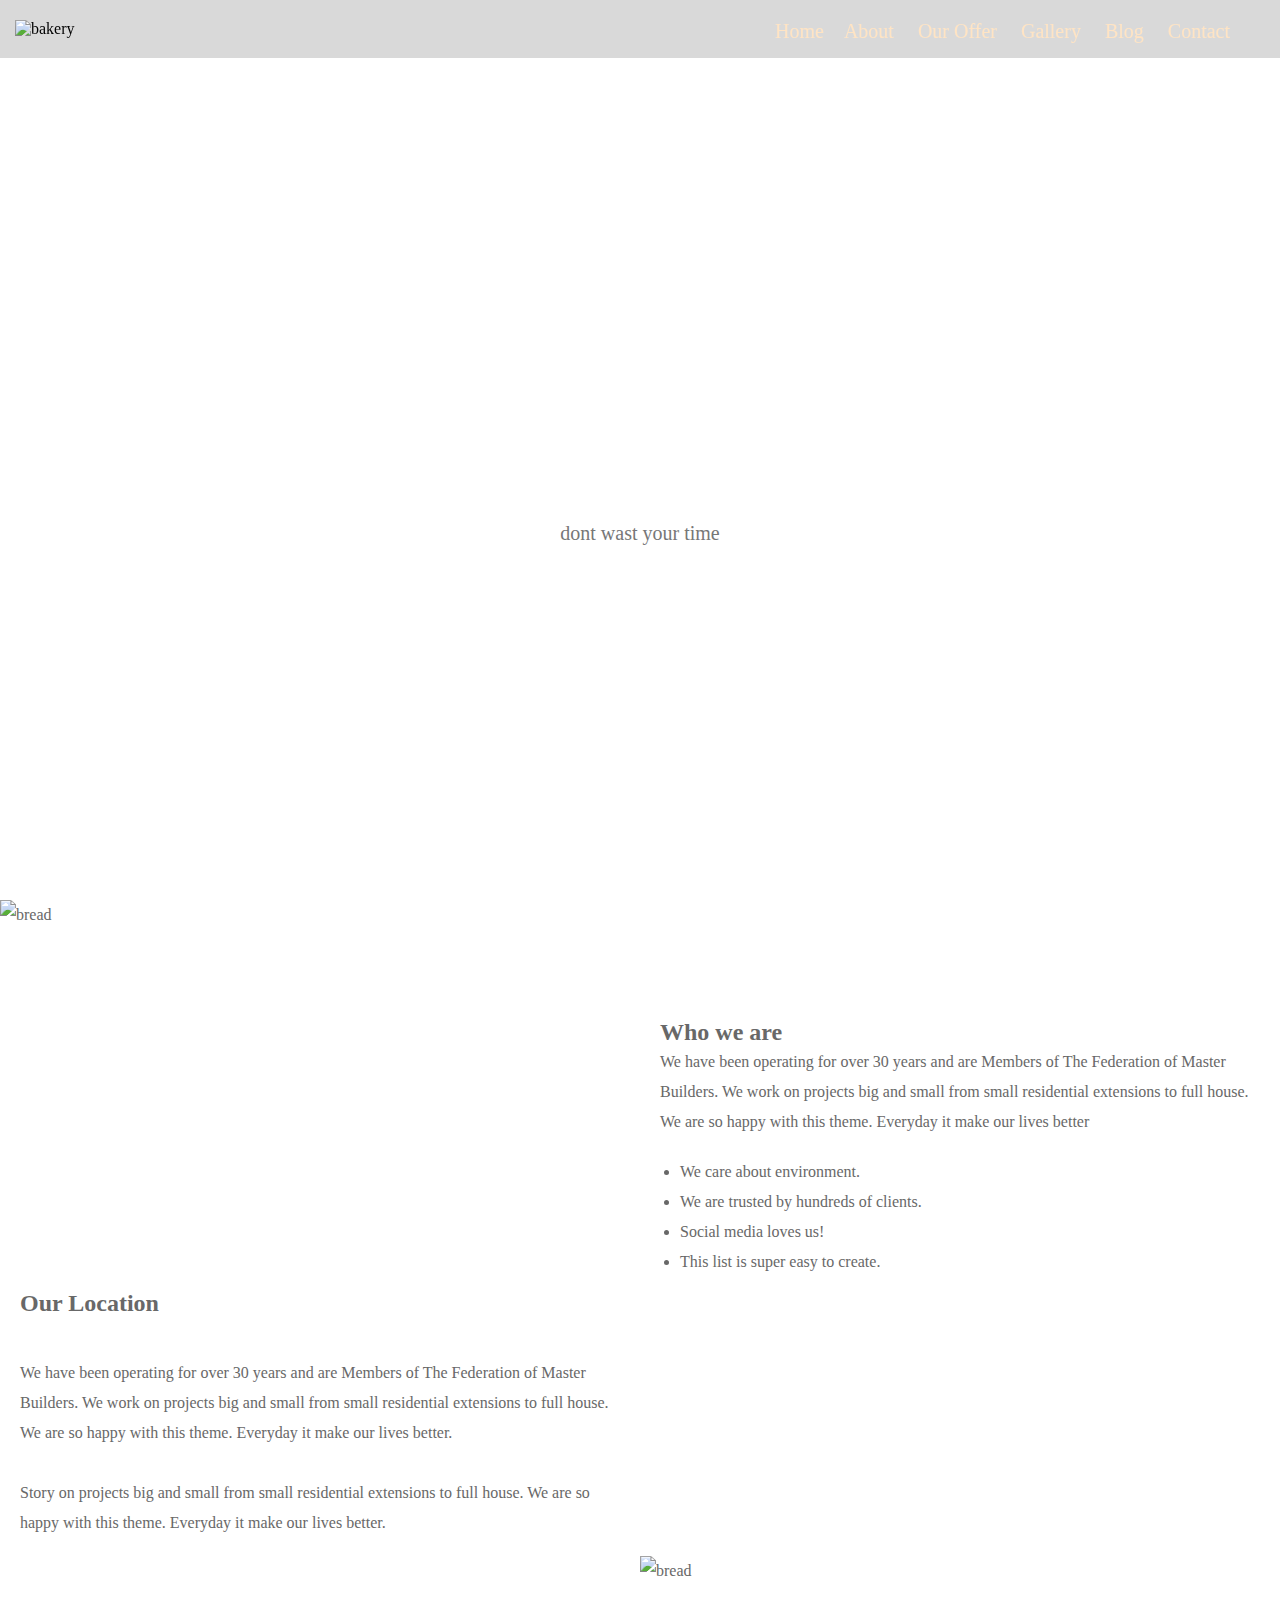
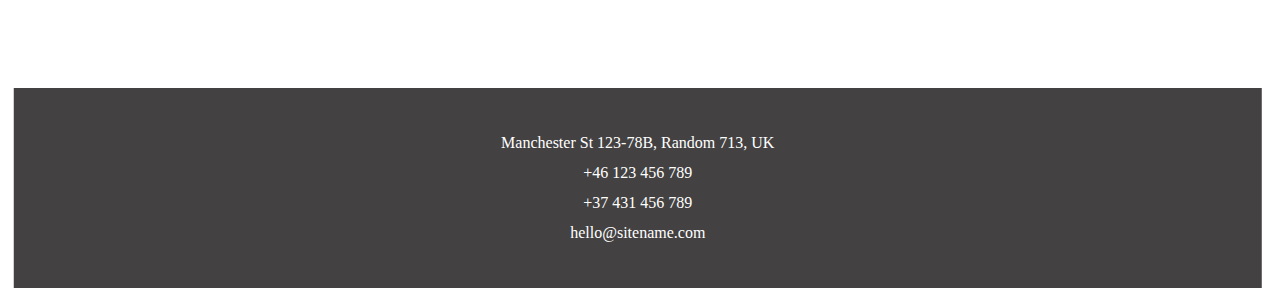
==== index.html @ 948daef3 "Add files via upload" ====
<!DOCTYPE html>
<html>
<head>
    <meta charset="UTF-8" />
    <link rel="stylesheet" href="style.css">
    <title>title</title>
</head>

<body>
<header>
<nav>
<div class="left-part">
    <img src="bakery-color.png" alt="bakery">
</div>

<div class="right-part">
    <ul class="list">
        <li><a href="">Home</a></1i>
        <li><a href="">About</a></li>
        <li><a href="">Our Offer</a></li>
        <li><a href="">Gallery</a></li>
        <li><a href="">Blog</a></li>
        <li><a href="">Contact</a></li>
        </ul>  
</div>


</nav>
<div class="text">
<p>welcome to </p>
<h1>family bekary</h1><p>We are the biggest best equipped and most advanced<br> and most advanced bakery in the geater los angled area<br><ins> dont wast your time</ins></p>
<button class="lern" href="https://www.google.com/">lern more</button>
<button class="contact">contact us</button></div>





</div>
</header>
<div class="whoWeAre">



 <div class="part image">
 <img src="alexandru-stavrica-170390-800x760.jpg" alt="bread">

 </div>
<div class ="part txt">
    <h2>Who we are </h2>
        <p class="para">We have been operating for over 30 years and are Members of The Federation of Master Builders.
        We work on projects big and small from small residential extensions to full house.
        We are so happy with this theme. Everyday it make our lives better </p>
        <div>
            <ul class="icon">
            
            <li>
            <span>We care about environment. </span>
            </li>
            <li>
            <span>We are trusted by hundreds of clients. </span>
            </li>
            
            <li>
            <span>Social media loves us! </span>
            </li>
            
            
            <li>

            <span>This list is super easy to create. </span>
            
        </li>
            </ul>
        </div></div>
</div>
</div>
<div class="ppart iimage">
    <img src="bbbbbbbbbbbbbbbbbbbbbbbbbbbbbbbbbbbbbbbbbbbbbbbbbbbbbbbbbbbbbbbbbbbbbbbbbbbbbbbbbbbbbbbbbbbbb.jpeg" alt="bread">
   
    </div>
   <div class ="ppart ttxt">
       <h2 style="line-height: 110px;">Our Location
    </h2>
           <p class="para2">We have been operating for over 30 years and are Members of The Federation of Master Builders.
            We work on projects big and small from small residential extensions to full house. 
           We are so happy with this theme. Everyday it make our lives better.<br><br>
           Story on projects big and small from small residential extensions to full house.
           We are so happy with this theme. Everyday it make our lives better.
            </p>
           <div>
<div class="clr">
<div class="footer">

    <p>Manchester St 123-78B, Random 713, UK</p>
    <p>+46 123 456 789</p>
    <p>+37 431 456 789</p>
    <p>hello@sitename.com</p>
  
  </div>
</div>

</body>
</html>
---- style.css ----
*{
    box-sizing: border-box;
    padding: 0;
    margin: 0;
    ins{color:#777;
    text-decoration:none;
}
}
nav{
background-color:rgba(0, 0, 0, .15);
position: fixed;
top: 0px;
left: 0px;
right: 0px;
z-index:1111111;
padding: 10px 15px 15px;
}
header{
    background-image: url('drew-coffman-1872.jpg');
    height: 100vh;
    background-position: center;
    background-size: cover;
}
.list{
    list-style: none;

}
.left-part{
    float: left;
    padding-top: 10px;
    width: 60%;
}
.right-part{
   float: right;
   width: 40%;
   padding-top: 10px;
}
.list li{
    display: inline-block;
    padding: 0 10px ;
}
.list li a{
    text-decoration: none;
    font-size: 20px;
    color: bisque;
}
.list li a:hover{
    color: rgba(55, 123, 232, 0.538);
    cursor:pointer;
}
header .text{
    color:white;
    margin: auto;
    transform: translateY(200%);
    text-align: center;
    font-size: 20px;
}
button{
    padding: 15px;
    background-color: transparent;
    color: white;
    border: 2px solid #fff;
    margin-top: 15px ;
    
}
button:hover{
    cursor:pointer;
    background-color: #fff;
    color: black;
}
.part{
    float: left;
    width: 50%;
    color: #686868;
    line-height: 30px;
}
.txt{
    transform: translateY(45%);
    padding-right: 20px;
    padding-left: 20px;
    
    }
    .image{
        padding-left: 0.0009%;
        margin-top: 0.0009%;
        
        
    }
    .para{
        margin-bottom: 20px;
    }
    .image img{
        width: 100%;
    }
    .icon{
        padding-left: 20px;
    }
    .clr{
        clear: both;
    }
    
    .ppart{
        float: right;
        width: 50%;
        color: #686868;
        line-height: 30px;
    }
    .ttxt{
        transform: translateY(45%);
        padding-right: 20px;
        padding-left: 20px;
        margin-top: -200px;
        
        }
        .iimage{
            padding-right: 0.09%;
            margin-top: 30.9%;
        
            
            
        }
        .para2{
            margin-bottom: 20px;
        }
        .iimage img{
            width: 100%;
        }
        .footer{
            background-color:#434141;
            padding-top: 40px;
            text-align: center;
            margin-top: 150px;
            color: white;
            width: 208%;
            padding-bottom: 40px;
            transform: translateX(-0.5%);
           
        }
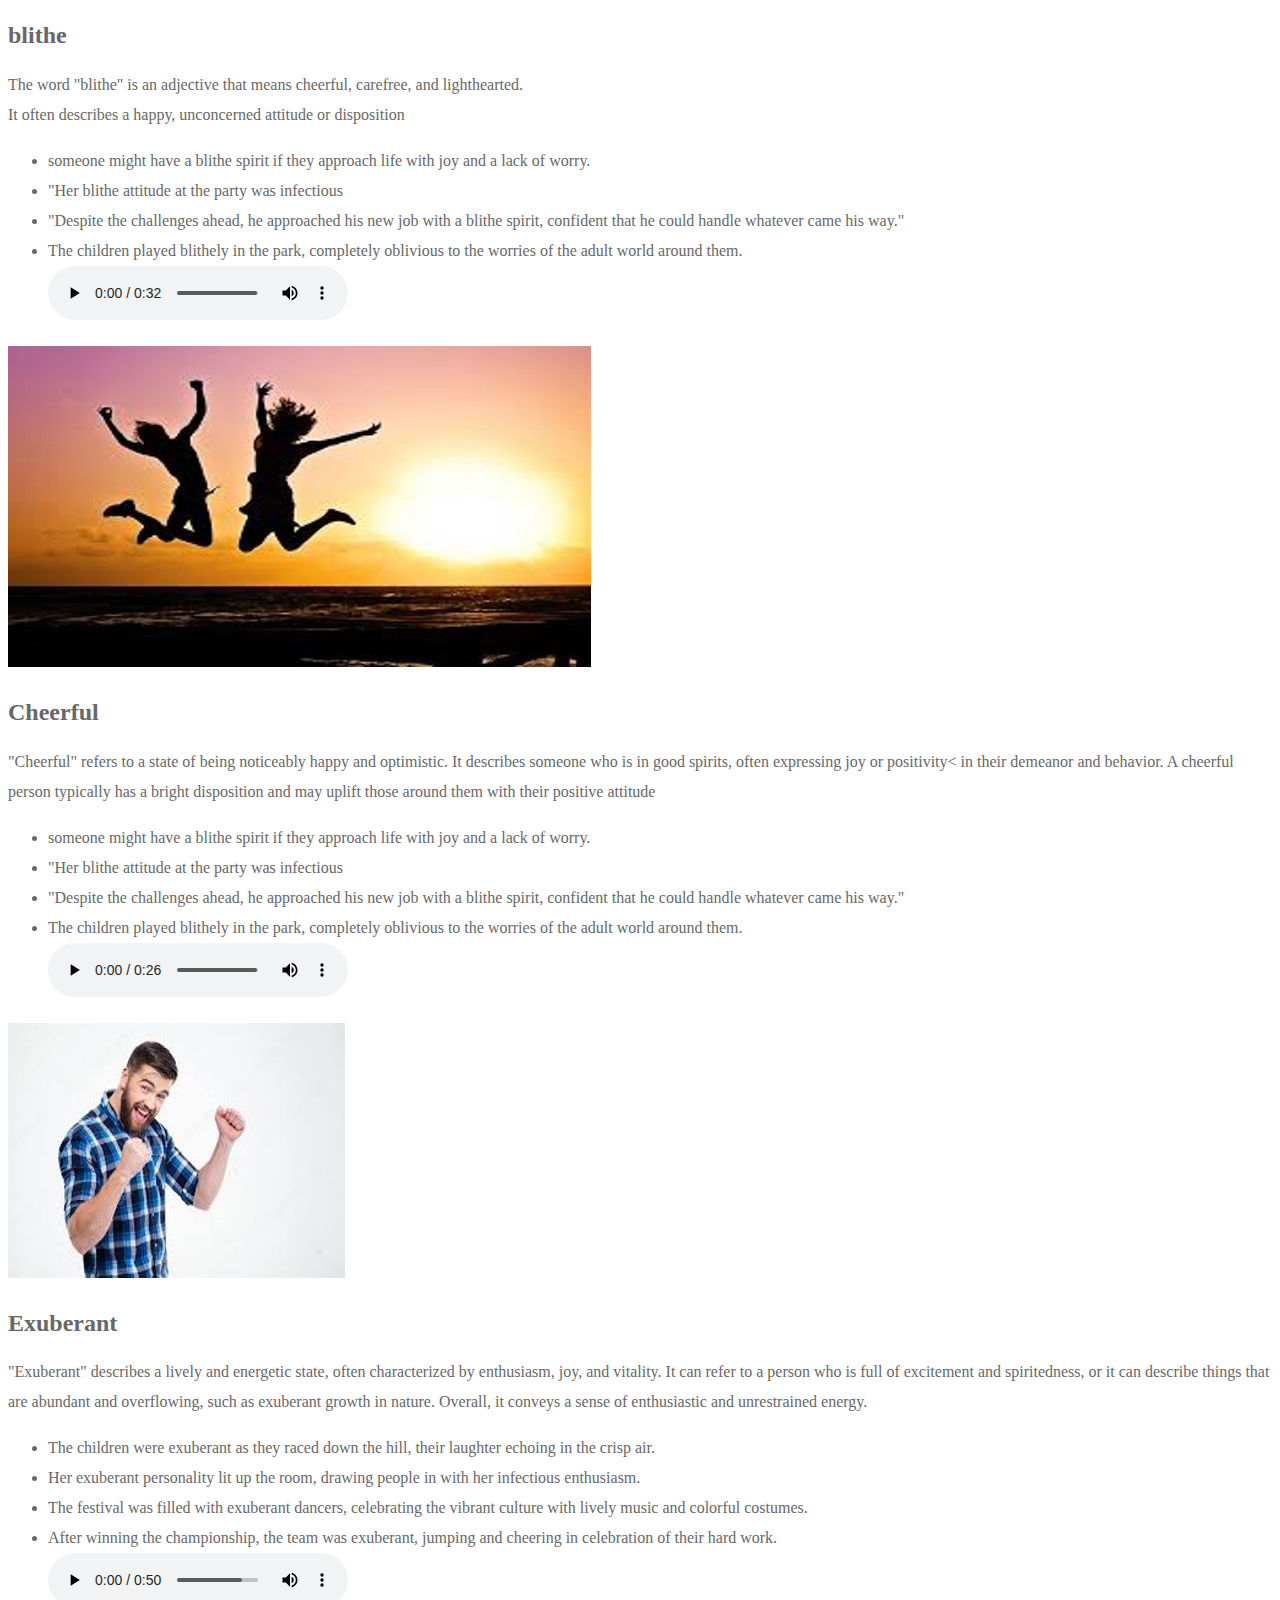
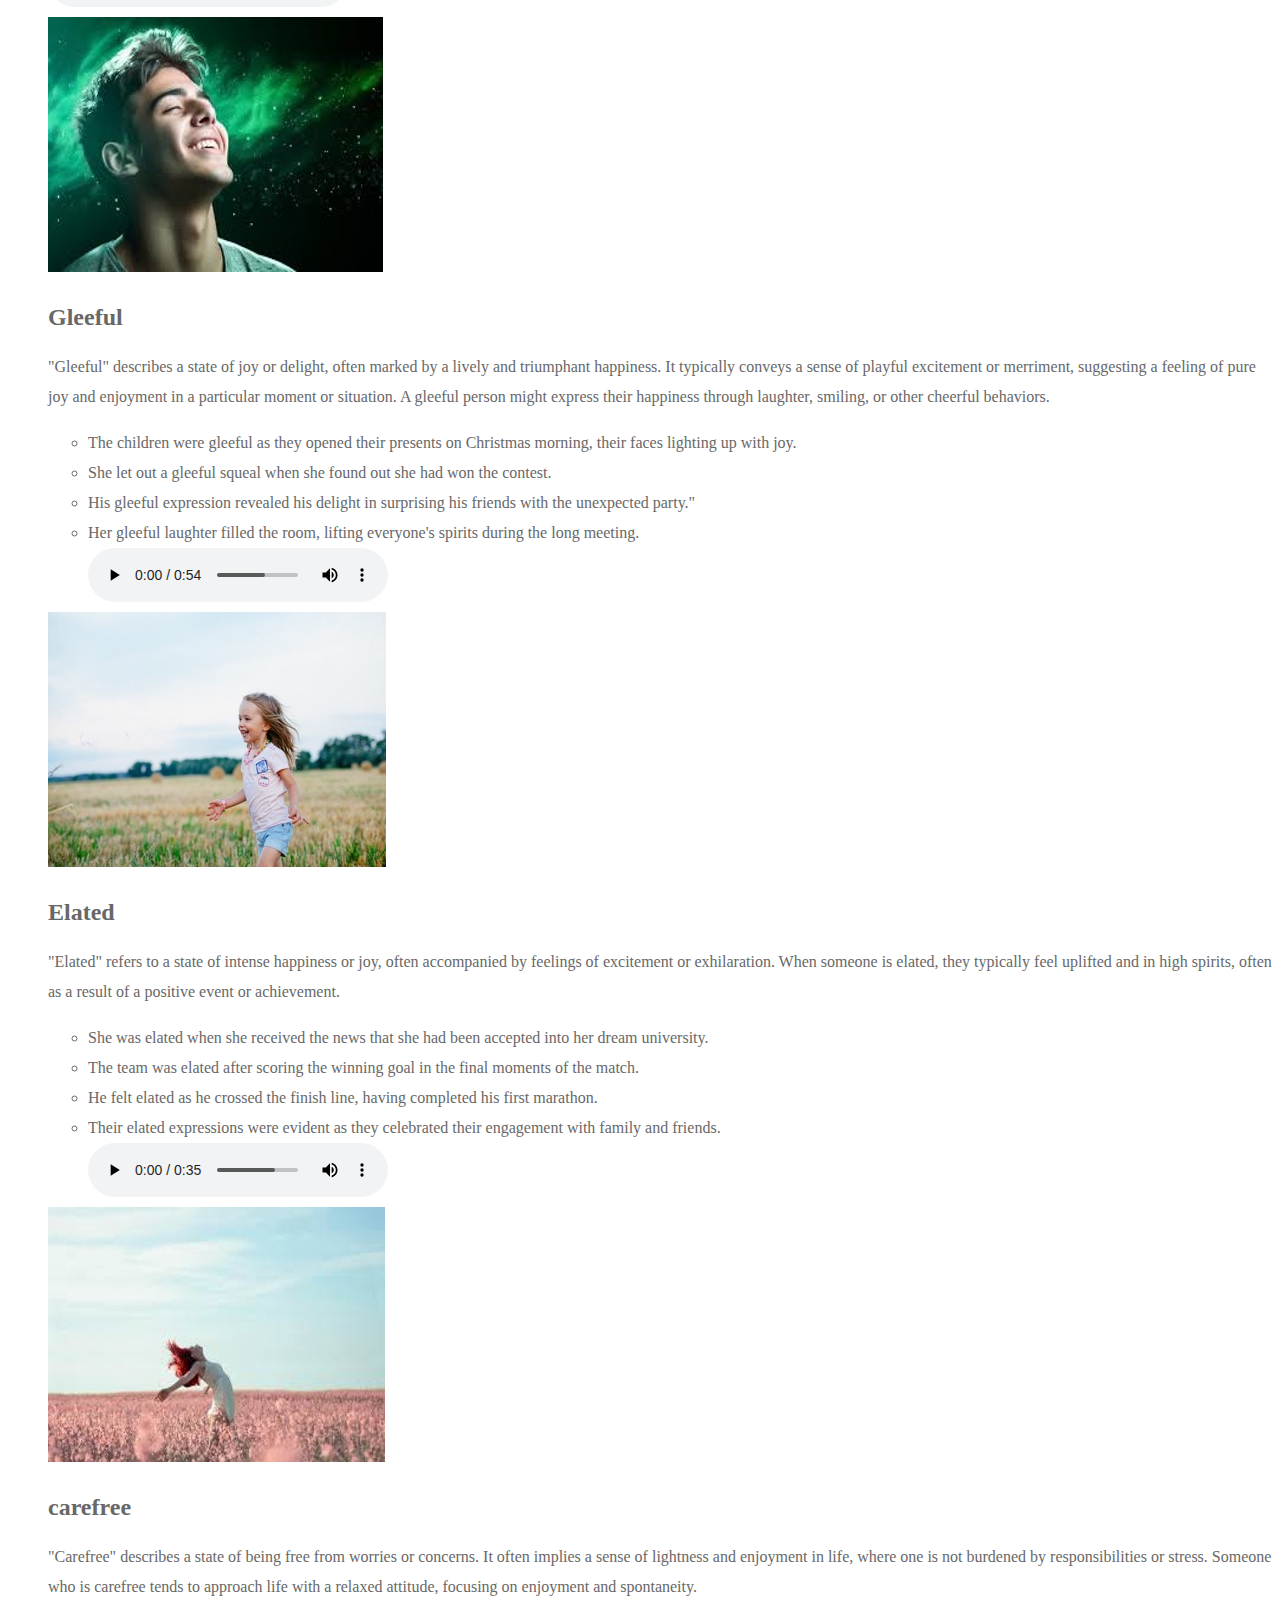
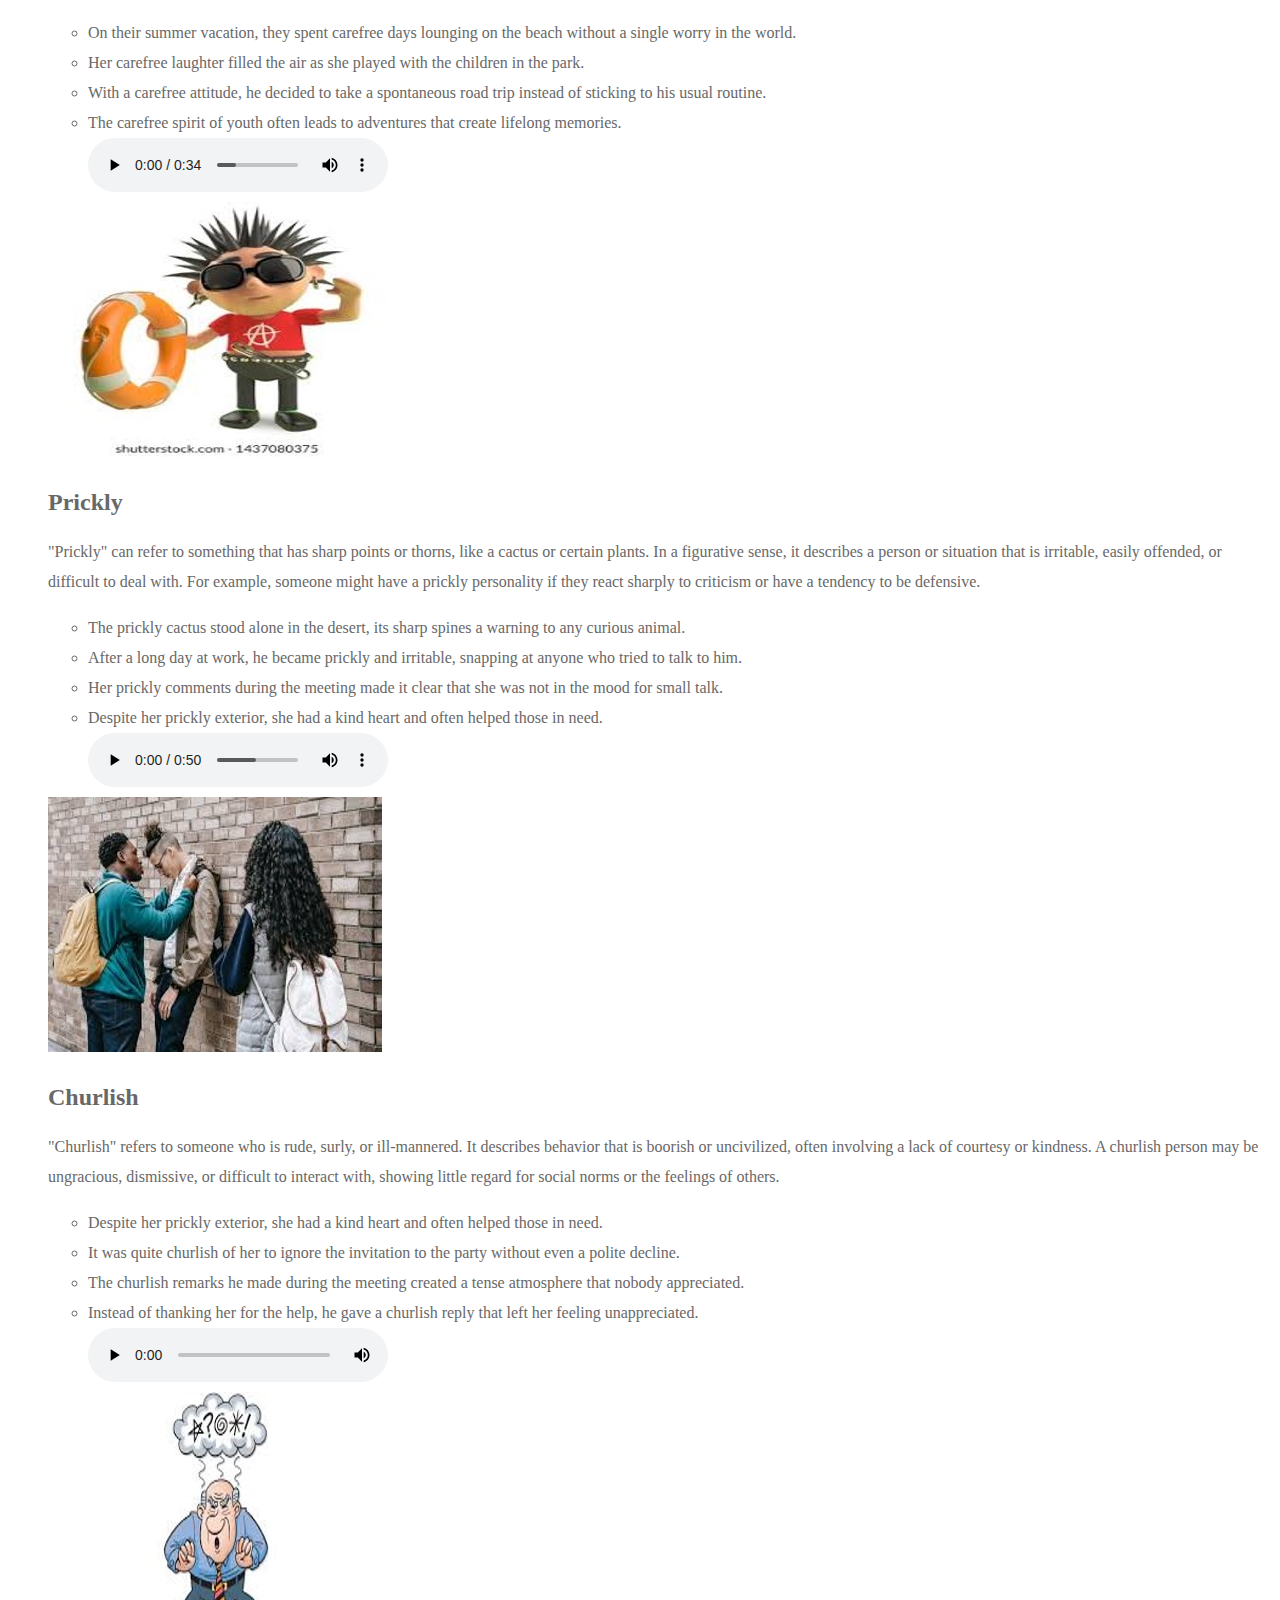
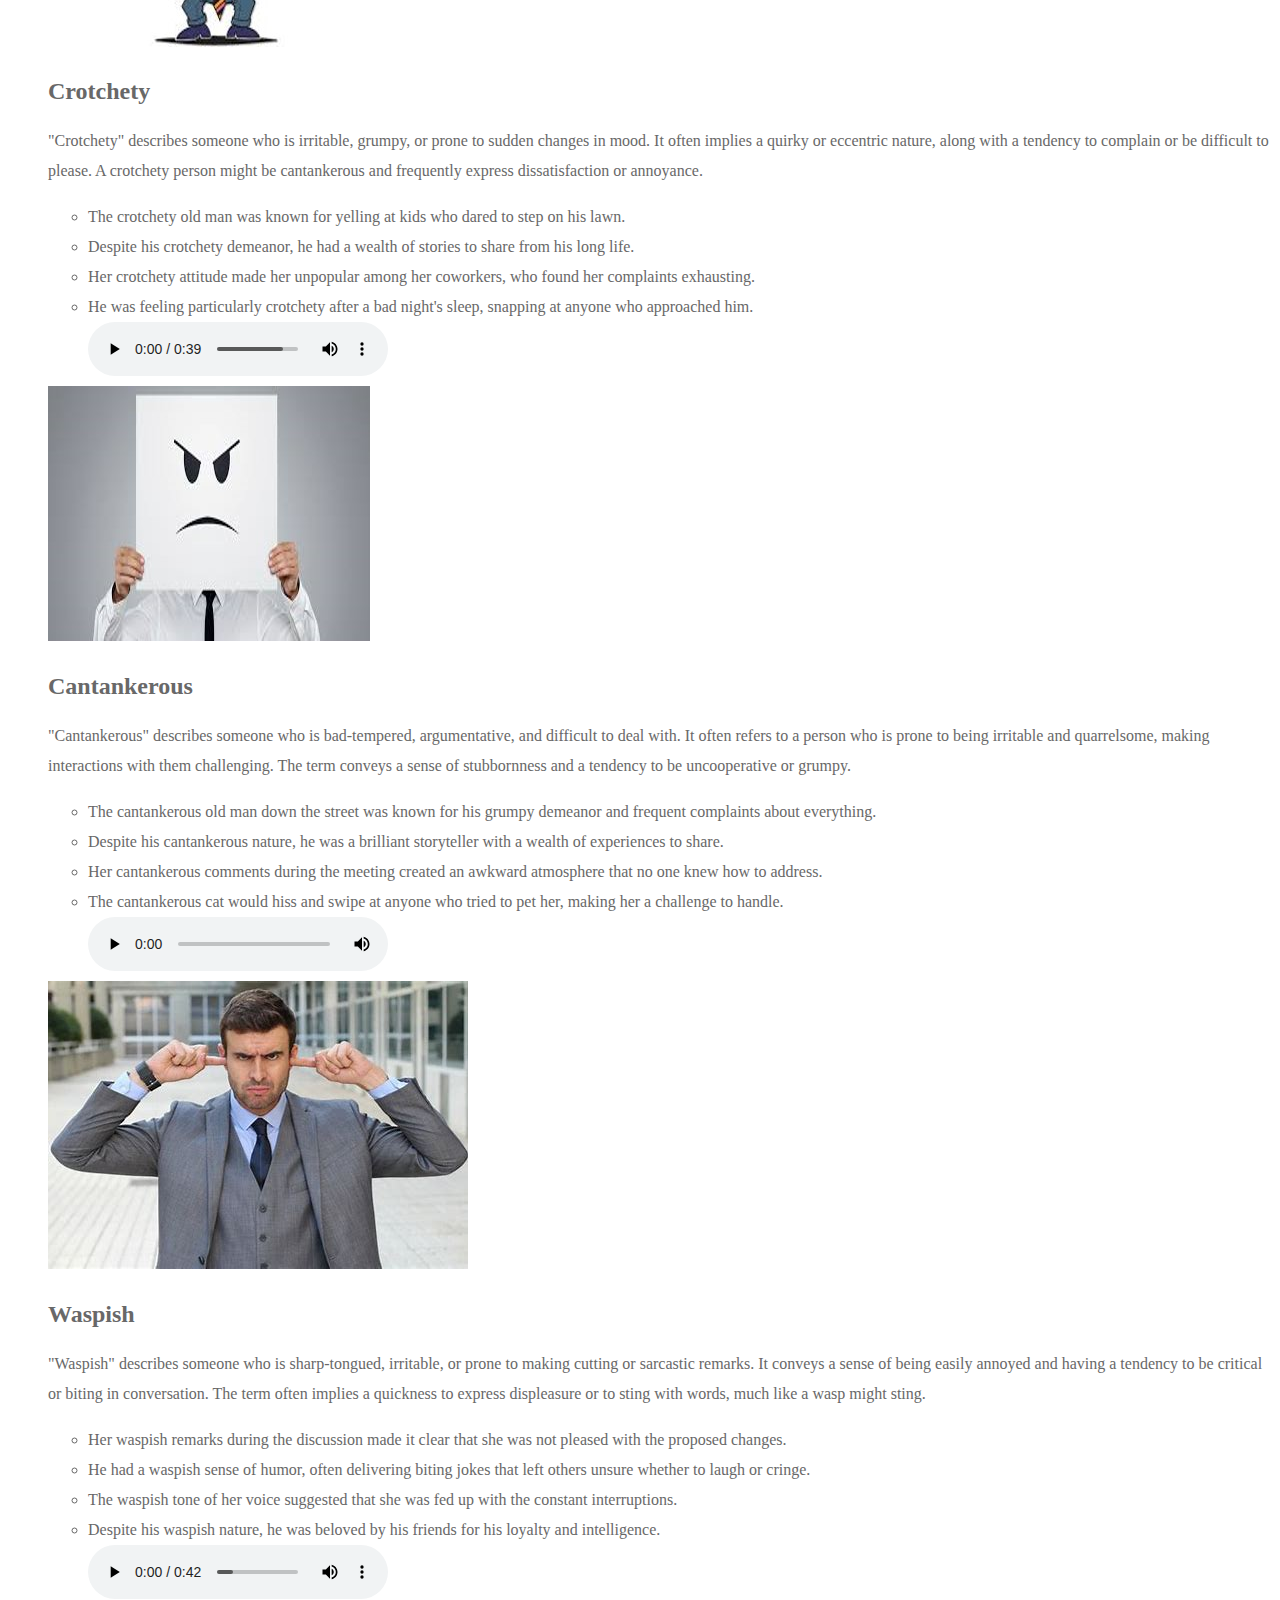
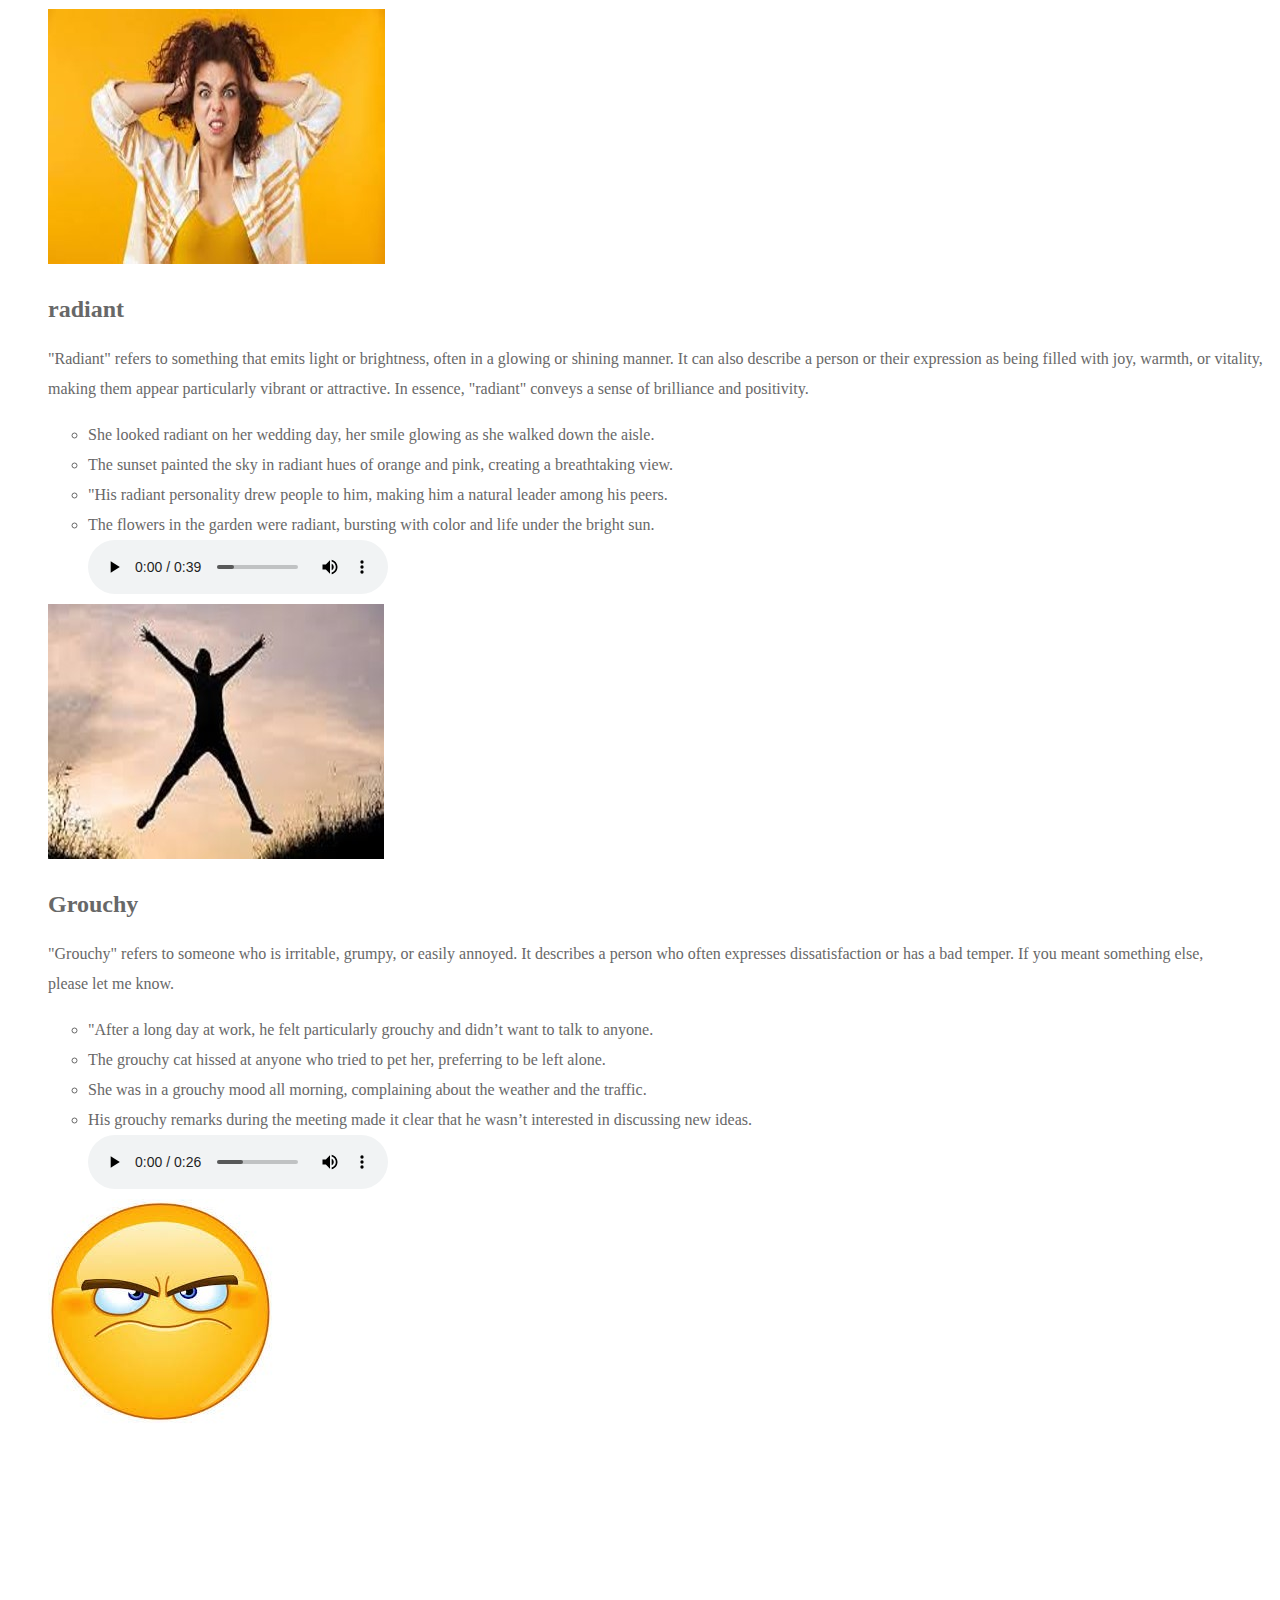
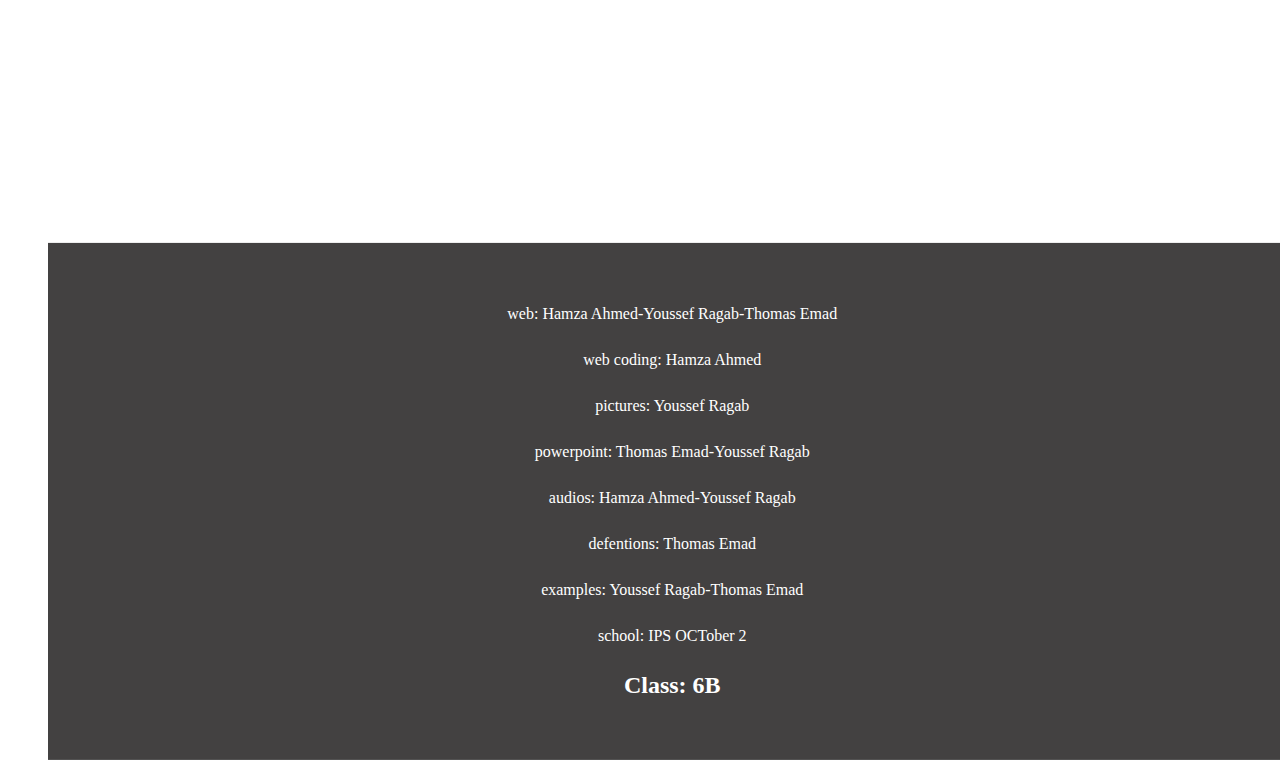
==== commit b1d85af4: "Update and rename project.html to index.html" ====
--- a/index.html
+++ b/index.html
@@ -1,104 +1,446 @@
 <!DOCTYPE html>
-<html>
+<html lang="en">
 <head>
-    <meta charset="UTF-8" />
-    <link rel="stylesheet" href="style.css">
-    <title>title</title>
+    <meta charset="UTF-8">
+    <link rel="stylesheet" href="project.css">
+    <meta name="viewport" content="width=device-width, initial-scale=1.0">
+    <title>Document</title>
 </head>
+<body>
+    
+    
+   
+    <div style ="color: #686868;
+    line-height: 30px;text-shadow: #434141;">
+        <h2>blithe</h2>
+            <p class="para">The word "blithe" is an adjective that means cheerful, carefree, and lighthearted. <br>It often describes a happy, unconcerned attitude or disposition </p>
+            <div>
+                <ul class="icon">
+                
+                <li>
+                <span> someone might have a blithe spirit if they approach life with joy and a lack of worry. </span>
+                </li>
+                <li>
+                <span>"Her blithe attitude at the party was infectious </span>
+                </li>
+                
+                <li>
+                <span>"Despite the challenges ahead, he approached his new job with a blithe spirit, confident that he could handle whatever came his way."</span>
+                </li>
+                
+                
+                <li>
+    
+                <span>The children played blithely in the park, completely oblivious to the worries of the adult world around them.</span>
+                
+            
 
-<body>
-<header>
-<nav>
-<div class="left-part">
-    <img src="bakery-color.png" alt="bakery">
-</div>
-
-<div class="right-part">
-    <ul class="list">
-        <li><a href="">Home</a></1i>
-        <li><a href="">About</a></li>
-        <li><a href="">Our Offer</a></li>
-        <li><a href="">Gallery</a></li>
-        <li><a href="">Blog</a></li>
-        <li><a href="">Contact</a></li>
-        </ul>  
-</div>
-
-
-</nav>
-<div class="text">
-<p>welcome to </p>
-<h1>family bekary</h1><p>We are the biggest best equipped and most advanced<br> and most advanced bakery in the geater los angled area<br><ins> dont wast your time</ins></p>
-<button class="lern" href="https://www.google.com/">lern more</button>
-<button class="contact">contact us</button></div>
-
-
-
-
-
-</div>
-</header>
-<div class="whoWeAre">
-
-
-
- <div class="part image">
- <img src="alexandru-stavrica-170390-800x760.jpg" alt="bread">
-
- </div>
-<div class ="part txt">
-    <h2>Who we are </h2>
-        <p class="para">We have been operating for over 30 years and are Members of The Federation of Master Builders.
-        We work on projects big and small from small residential extensions to full house.
-        We are so happy with this theme. Everyday it make our lives better </p>
-        <div>
-            <ul class="icon">
+            </li>
+            <audio controls>
+                <source src="blithe.mp3" type="audio/mpeg">
+                </audio>
+                 
+                </ul><img src="Picture3.jpg" alt="bread">
+            </div></div> <div style ="color: #686868;
+            line-height: 30px;text-shadow: #434141;">
+                <h2>Cheerful</h2>
+                    <p class="para">"Cheerful" refers to a state of being noticeably happy and optimistic. It describes someone who is in good spirits, often expressing joy or positivity< in their demeanor and behavior. A cheerful person typically has a bright disposition and may uplift those around them with their positive attitude
+                    </p>
+                    <div>
+                        <ul class="icon">
+                        
+                        <li>
+                        <span> someone might have a blithe spirit if they approach life with joy and a lack of worry. </span>
+                        </li>
+                        <li>
+                        <span>"Her blithe attitude at the party was infectious </span>
+                        </li>
+                        
+                        <li>
+                        <span>"Despite the challenges ahead, he approached his new job with a blithe spirit, confident that he could handle whatever came his way."</span>
+                        </li>
+                        
+                        
+                        <li>
             
-            <li>
-            <span>We care about environment. </span>
-            </li>
-            <li>
-            <span>We are trusted by hundreds of clients. </span>
-            </li>
-            
-            <li>
-            <span>Social media loves us! </span>
-            </li>
-            
-            
-            <li>
-
-            <span>This list is super easy to create. </span>
-            
-        </li>
-            </ul>
-        </div></div>
-</div>
-</div>
-<div class="ppart iimage">
-    <img src="bbbbbbbbbbbbbbbbbbbbbbbbbbbbbbbbbbbbbbbbbbbbbbbbbbbbbbbbbbbbbbbbbbbbbbbbbbbbbbbbbbbbbbbbbbbbb.jpeg" alt="bread">
-   
-    </div>
-   <div class ="ppart ttxt">
-       <h2 style="line-height: 110px;">Our Location
-    </h2>
-           <p class="para2">We have been operating for over 30 years and are Members of The Federation of Master Builders.
-            We work on projects big and small from small residential extensions to full house. 
-           We are so happy with this theme. Everyday it make our lives better.<br><br>
-           Story on projects big and small from small residential extensions to full house.
-           We are so happy with this theme. Everyday it make our lives better.
-            </p>
-           <div>
-<div class="clr">
-<div class="footer">
-
-    <p>Manchester St 123-78B, Random 713, UK</p>
-    <p>+46 123 456 789</p>
-    <p>+37 431 456 789</p>
-    <p>hello@sitename.com</p>
-  
-  </div>
-</div>
-
-</body>
-</html>+                        <span>The children played blithely in the park, completely oblivious to the worries of the adult world around them.</span>
+                        
+                    
+        
+                    </li>
+                    <audio controls>
+                        <source src="2.mp3" type="audio/mpeg">
+                        </audio>
+                         
+                        </ul><img src="2.jpg" alt="bread">
+                    </div></div> <div style ="color: #686868;
+                    line-height: 30px;text-shadow: #434141;">
+                        <h2>Exuberant</h2>
+                            <p class="para">"Exuberant" describes a lively and energetic state, often characterized by enthusiasm, joy, and vitality. It can refer to a person who is full of excitement and spiritedness, or it can describe things that are abundant and overflowing, such as exuberant growth in nature. Overall, it conveys a sense of enthusiastic and unrestrained energy.
+                            </p>
+                            <div>
+                                <ul class="icon">
+                                
+                                <li>
+                                <span> The children were exuberant as they raced down the hill, their laughter echoing in the crisp air. </span>
+                                </li>
+                                <li>
+                                <span>Her exuberant personality lit up the room, drawing people in with her infectious enthusiasm. </span>
+                                </li>
+                                
+                                <li>
+                                <span>The festival was filled with exuberant dancers, celebrating the vibrant culture with lively music and colorful costumes.</span>
+                                </li>
+                                
+                                
+                                <li>
+                    
+                                <span>After winning the championship, the team was exuberant, jumping and cheering in celebration of their hard work.</span>
+                                
+                               
+                
+                            </li><audio controls>
+                                <source src="youssef.mp3" type="audio/mpeg">
+                                </audio> <div style ="color: #686868;
+                            line-height: 30px;text-shadow: #434141;">
+                               <img src="Picture4.jpg" alt="bread"> <h2>Gleeful</h2>
+                                    <p class="para">"Gleeful" describes a state of joy or delight, often marked by a lively and triumphant happiness. It typically conveys a sense of playful excitement or merriment, suggesting a feeling of pure joy and enjoyment in a particular moment or situation. A gleeful person might express their happiness through laughter, smiling, or other cheerful behaviors. </p>
+                                    <div>
+                                        <ul class="icon">
+                                        
+                                        <li>
+                                        <span> The children were gleeful as they opened their presents on Christmas morning, their faces lighting up with joy. </span>
+                                        </li>
+                                        <li>
+                                        <span>She let out a gleeful squeal when she found out she had won the contest. </span>
+                                        </li>
+                                        
+                                        <li>
+                                        <span>His gleeful expression revealed his delight in surprising his friends with the unexpected party."</span>
+                                        </li>
+                                        
+                                        
+                                        <li>
+                            
+                                        <span>Her gleeful laughter filled the room, lifting everyone's spirits during the long meeting.</span>
+                                        
+                                    
+                        
+                                    </li>
+                                    <audio controls>
+                                        <source src="h.mp3" type="audio/mpeg">
+                                        </audio>
+                                         
+                                        </ul><img src="Picture5.jpg" alt="bread">
+                                    </div></div> <div style ="color: #686868;
+                                    line-height: 30px;text-shadow: #434141;">
+                                        <h2>Elated</h2>
+                                            <p class="para">"Elated" refers to a state of intense happiness or joy, often accompanied by feelings of excitement or exhilaration. When someone is elated, they typically feel uplifted and in high spirits, often as a result of a positive event or achievement.
+                                            </p>
+                                            <div>
+                                                <ul class="icon">
+                                                
+                                                <li>
+                                                <span>She was elated when she received the news that she had been accepted into her dream university. </span>
+                                                </li>
+                                                <li>
+                                                <span>The team was elated after scoring the winning goal in the final moments of the match.</span>
+                                                </li>
+                                                
+                                                <li>
+                                                <span>He felt elated as he crossed the finish line, having completed his first marathon.</span>
+                                                </li>
+                                                
+                                                
+                                                <li>
+                                    
+                                                <span>Their elated expressions were evident as they celebrated their engagement with family and friends.</span>
+                                                
+                                            
+                                
+                                            </li>
+                                            <audio controls>
+                                                <source src="ee.mp3" type="audio/mpeg">
+                                                </audio>
+                                                 
+                                                </ul><img src="Picture6.jpg" alt="bread">
+                                            </div></div> <div style ="color: #686868;
+                                            line-height: 30px;text-shadow: #434141;">
+                                                <h2>carefree</h2>
+                                                    <p class="para">"Carefree" describes a state of being free from worries or concerns. It often implies a sense of lightness and enjoyment in life, where one is not burdened by responsibilities or stress. Someone who is carefree tends to approach life with a relaxed attitude, focusing on enjoyment and spontaneity.
+                                                    </p>
+                                                    <div>
+                                                        <ul class="icon">
+                                                        
+                                                        <li>
+                                                        <span>On their summer vacation, they spent carefree days lounging on the beach without a single worry in the world. </span>
+                                                        </li>
+                                                        <li>
+                                                        <span>Her carefree laughter filled the air as she played with the children in the park.</span>
+                                                        </li>
+                                                        
+                                                        <li>
+                                                        <span>With a carefree attitude, he decided to take a spontaneous road trip instead of sticking to his usual routine.</span>
+                                                        </li>
+                                                        
+                                                        
+                                                        <li>
+                                            
+                                                        <span>The carefree spirit of youth often leads to adventures that create lifelong memories.</span>
+                                                        
+                                                    
+                                        
+                                                    </li>
+                                                    <audio controls>
+                                                        <source src="gggggggggg.mp3" type="audio/mpeg">
+                                                        </audio>
+                                                         
+                                                        </ul><img src="Picture7.jpg" alt="bread">
+                                                    </div></div>  <div style ="color: #686868;
+                                                            line-height: 30px;text-shadow: #434141;">
+                                                                <h2>Prickly</h2>
+                                                                    <p class="para">"Prickly" can refer to something that has sharp points or thorns, like a cactus or certain plants. In a figurative sense, it describes a person or situation that is irritable, easily offended, or difficult to deal with. For example, someone might have a prickly personality if they react sharply to criticism or have a tendency to be defensive.
+                                                                    </p>
+                                                                    <div>
+                                                                        <ul class="icon">
+                                                                        
+                                                                        <li>
+                                                                        <span> The prickly cactus stood alone in the desert, its sharp spines a warning to any curious animal. </span>
+                                                                        </li>
+                                                                        <li>
+                                                                        <span>After a long day at work, he became prickly and irritable, snapping at anyone who tried to talk to him.</span>
+                                                                        </li>
+                                                                        
+                                                                        <li>
+                                                                        <span>Her prickly comments during the meeting made it clear that she was not in the mood for small talk.</span>
+                                                                        </li>
+                                                                        
+                                                                        
+                                                                        <li>
+                                                            
+                                                                        <span>Despite her prickly exterior, she had a kind heart and often helped those in need.</span>
+                                                                        
+                                                                    
+                                                        
+                                                                    </li>
+                                                                    <audio controls>
+                                                                        <source src="ghhhgggcngh.mp3" type="audio/mpeg">
+                                                                        </audio>
+                                                                         
+                                                                        </ul><img src="Picture8.jpg" alt="bread">
+                                                                    </div></div> <div style ="color: #686868;
+                                                                    line-height: 30px;text-shadow: #434141;">
+                                                                        <h2>Churlish</h2>
+                                                                            <p class="para">"Churlish" refers to someone who is rude, surly, or ill-mannered. It describes behavior that is boorish or uncivilized, often involving a lack of courtesy or kindness. A churlish person may be ungracious, dismissive, or difficult to interact with, showing little regard for social norms or the feelings of others.
+                                                                            </p>
+                                                                            <div>
+                                                                                <ul class="icon">
+                                                                                
+                                                                                <li>
+                                                                                <span>Despite her prickly exterior, she had a kind heart and often helped those in need.</span>
+                                                                                </li>
+                                                                                <li>
+                                                                                <span>It was quite churlish of her to ignore the invitation to the party without even a polite decline.</span>
+                                                                                </li>
+                                                                                
+                                                                                <li>
+                                                                                <span>The churlish remarks he made during the meeting created a tense atmosphere that nobody appreciated.</span>
+                                                                                </li>
+                                                                                
+                                                                                
+                                                                                <li>
+                                                                    
+                                                                                <span>Instead of thanking her for the help, he gave a churlish reply that left her feeling unappreciated.</span>
+                                                                                
+                                                                            
+                                                                
+                                                                            </li>
+                                                                            <audio controls>
+                                                                                <source src="bbbbbbbbbb.opus" type="audio/mpeg">
+                                                                                </audio>
+                                                                                 
+                                                                                </ul><img src="Picture9.jpg" alt="bread">
+                                                                            </div></div> <div style ="color: #686868;
+                                                                            line-height: 30px;text-shadow: #434141;">
+                                                                                <h2>Crotchety</h2>
+                                                                                    <p class="para">"Crotchety" describes someone who is irritable, grumpy, or prone to sudden changes in mood. It often implies a quirky or eccentric nature, along with a tendency to complain or be difficult to please. A crotchety person might be cantankerous and frequently express dissatisfaction or annoyance.
+                                                                                    </p>
+                                                                                    <div>
+                                                                                        <ul class="icon">
+                                                                                        
+                                                                                        <li>
+                                                                                        <span> The crotchety old man was known for yelling at kids who dared to step on his lawn. </span>
+                                                                                        </li>
+                                                                                        <li>
+                                                                                        <span>Despite his crotchety demeanor, he had a wealth of stories to share from his long life.</span>
+                                                                                        </li>
+                                                                                        
+                                                                                        <li>
+                                                                                        <span>Her crotchety attitude made her unpopular among her coworkers, who found her complaints exhausting.</span>
+                                                                                        </li>
+                                                                                        
+                                                                                        
+                                                                                        <li>
+                                                                            
+                                                                                        <span>He was feeling particularly crotchety after a bad night's sleep, snapping at anyone who approached him.</span>
+                                                                                        
+                                                                                    
+                                                                        
+                                                                                    </li>
+                                                                                    <audio controls>
+                                                                                        <source src="v.mp3" type="audio/mpeg">
+                                                                                        </audio>
+                                                                                         
+                                                                                        </ul><img src="Picture10.jpg" alt="bread">
+                                                                                    </div></div> <div style ="color: #686868;
+                                                                                    line-height: 30px;text-shadow: #434141;">
+                                                                                        <h2>Cantankerous</h2>
+                                                                                            <p class="para">"Cantankerous" describes someone who is bad-tempered, argumentative, and difficult to deal with. It often refers to a person who is prone to being irritable and quarrelsome, making interactions with them challenging. The term conveys a sense of stubbornness and a tendency to be uncooperative or grumpy.
+                                                                                            </p>
+                                                                                            <div>
+                                                                                                <ul class="icon">
+                                                                                                
+                                                                                                <li>
+                                                                                                <span>The cantankerous old man down the street was known for his grumpy demeanor and frequent complaints about everything. </span>
+                                                                                                </li>
+                                                                                                <li>
+                                                                                                <span>Despite his cantankerous nature, he was a brilliant storyteller with a wealth of experiences to share. </span>
+                                                                                                </li>
+                                                                                                
+                                                                                                <li>
+                                                                                                <span>Her cantankerous comments during the meeting created an awkward atmosphere that no one knew how to address.</span>
+                                                                                                </li>
+                                                                                                
+                                                                                                
+                                                                                                <li>
+                                                                                    
+                                                                                                <span>The cantankerous cat would hiss and swipe at anyone who tried to pet her, making her a challenge to handle.</span>
+                                                                                                
+                                                                                            
+                                                                                
+                                                                                            </li>
+                                                                                            <audio controls>
+                                                                                                <source src="hhhhtyhnbtd.opus" type="audio/mpeg">
+                                                                                                </audio>
+                                                                                                 
+                                                                                                </ul><img src="download (1).jpeg" alt="bread">
+                                                                                            </div></div> <div style ="color: #686868;
+                                                                                            line-height: 30px;text-shadow: #434141;">
+                                                                                                <h2>Waspish</h2>
+                                                                                                    <p class="para">"Waspish" describes someone who is sharp-tongued, irritable, or prone to making cutting or sarcastic remarks. It conveys a sense of being easily annoyed and having a tendency to be critical or biting in conversation. The term often implies a quickness to express displeasure or to sting with words, much like a wasp might sting.
+                                                                                                    </p>
+                                                                                                    <div>
+                                                                                                        <ul class="icon">
+                                                                                                        
+                                                                                                        <li>
+                                                                                                        <span> Her waspish remarks during the discussion made it clear that she was not pleased with the proposed changes. </span>
+                                                                                                        </li>
+                                                                                                        <li>
+                                                                                                        <span>He had a waspish sense of humor, often delivering biting jokes that left others unsure whether to laugh or cringe.</span>
+                                                                                                        </li>
+                                                                                                        
+                                                                                                        <li>
+                                                                                                        <span>The waspish tone of her voice suggested that she was fed up with the constant interruptions.</span>
+                                                                                                        </li>
+                                                                                                        
+                                                                                                        
+                                                                                                        <li>
+                                                                                            
+                                                                                                        <span>Despite his waspish nature, he was beloved by his friends for his loyalty and intelligence.</span>
+                                                                                                        
+                                                                                                    
+                                                                                        
+                                                                                                    </li>
+                                                                                                    <audio controls>
+                                                                                                        <source src="aaaaaaaaaa.mp3" type="audio/mpeg">
+                                                                                                        </audio>
+                                                                                                         
+                                                                                                        </ul><img src="Picture11.jpg" alt="bread">
+                                                                                                    </div></div> <div style ="color: #686868;
+                                                                                                    line-height: 30px;text-shadow: #434141;">
+                                                                                                        <h2>radiant</h2>
+                                                                                                            <p class="para">"Radiant" refers to something that emits light or brightness, often in a glowing or shining manner. It can also describe a person or their expression as being filled with joy, warmth, or vitality, making them appear particularly vibrant or attractive. In essence, "radiant" conveys a sense of brilliance and positivity.
+                                                                                                            </p>
+                                                                                                            <div>
+                                                                                                                <ul class="icon">
+                                                                                                                
+                                                                                                                <li>
+                                                                                                                <span>She looked radiant on her wedding day, her smile glowing as she walked down the aisle. </span>
+                                                                                                                </li>
+                                                                                                                <li>
+                                                                                                                <span>The sunset painted the sky in radiant hues of orange and pink, creating a breathtaking view.</span>
+                                                                                                                </li>
+                                                                                                                
+                                                                                                                <li>
+                                                                                                                <span>"His radiant personality drew people to him, making him a natural leader among his peers.</span>
+                                                                                                                </li>
+                                                                                                                
+                                                                                                                
+                                                                                                                <li>
+                                                                                                    
+                                                                                                                <span>The flowers in the garden were radiant, bursting with color and life under the bright sun.</span>
+                                                                                                                
+                                                                                                            
+                                                                                                
+                                                                                                            </li>
+                                                                                                            <audio controls>
+                                                                                                                <source src="tttttttttttttt.mp3" type="audio/mpeg">
+                                                                                                                </audio>
+                                                                                                                 
+                                                                                                                </ul><img src="blithe.jpg" alt="bread">
+                                                                                                            </div></div> <div style ="color: #686868;
+                                                                                                            line-height: 30px;text-shadow: #434141;">
+                                                                                                                <h2>Grouchy</h2>
+                                                                                                                    <p class="para"> "Grouchy" refers to someone who is irritable, grumpy, or easily annoyed. It describes a person who often expresses dissatisfaction or has a bad temper. If you meant something else, please let me know.</p>
+                                                                                                                    <div>
+                                                                                                                        <ul class="icon">
+                                                                                                                        
+                                                                                                                        <li>
+                                                                                                                        <span>"After a long day at work, he felt particularly grouchy and didn’t want to talk to anyone.</span>
+                                                                                                                        </li>
+                                                                                                                        <li>
+                                                                                                                        <span>The grouchy cat hissed at anyone who tried to pet her, preferring to be left alone.</span>
+                                                                                                                        </li>
+                                                                                                                        
+                                                                                                                        <li>
+                                                                                                                        <span>She was in a grouchy mood all morning, complaining about the weather and the traffic.</span>
+                                                                                                                        </li>
+                                                                                                                        
+                                                                                                                        
+                                                                                                                        <li>
+                                                                                                            
+                                                                                                                        <span>His grouchy remarks during the meeting made it clear that he wasn’t interested in discussing new ideas.</span>
+                                                                                                                        
+                                                                                                                    
+                                                                                                        
+                                                                                                                    </li>
+                                                                                                                    <audio controls>
+                                                                                                                        <source src="c.mp3" type="audio/mpeg">
+                                                                                                                        </audio>
+                                                                                                                         
+                                                                                                                        </ul><img src="cdcdccdcdcdcdcdcdcd.jpg" alt="bread">
+                                                                                                                    </div></div>
+                           
+    
+        <div style="background-color:#434141;
+        padding-top: 40px;
+        text-align: center;
+        margin-top: 150px;
+        color: white;
+        width: 102%;
+        padding-bottom: 40px;
+        transform: translateX(-0.5%);
+        transform: translatey(50%);">
+             <p>web: Hamza Ahmed-Youssef Ragab-Thomas Emad</p>
+            <p>web coding: Hamza Ahmed</p>
+            <p>pictures: Youssef Ragab</p>
+            <p>powerpoint: Thomas Emad-Youssef Ragab</p>
+            <p>audios: Hamza Ahmed-Youssef Ragab</p>
+            <p>defentions: Thomas Emad</p>
+            <p>examples: Youssef Ragab-Thomas Emad</p>
+            <p>school: IPS OCTober 2</p>
+            <h2>Class: 6B</h2>
+          
+         
+        </div>
+</html>
--- a/project.css
+++ b/project.css
@@ -0,0 +1,12 @@
+.footer{
+    background-color:#434141;
+    padding-top: 40px;
+    text-align: center;
+    margin-top: 150px;
+    color: white;
+    width: 102%;
+    padding-bottom: 40px;
+    transform: translateX(-0.5%);
+    transform: translatey(50%);
+   
+}